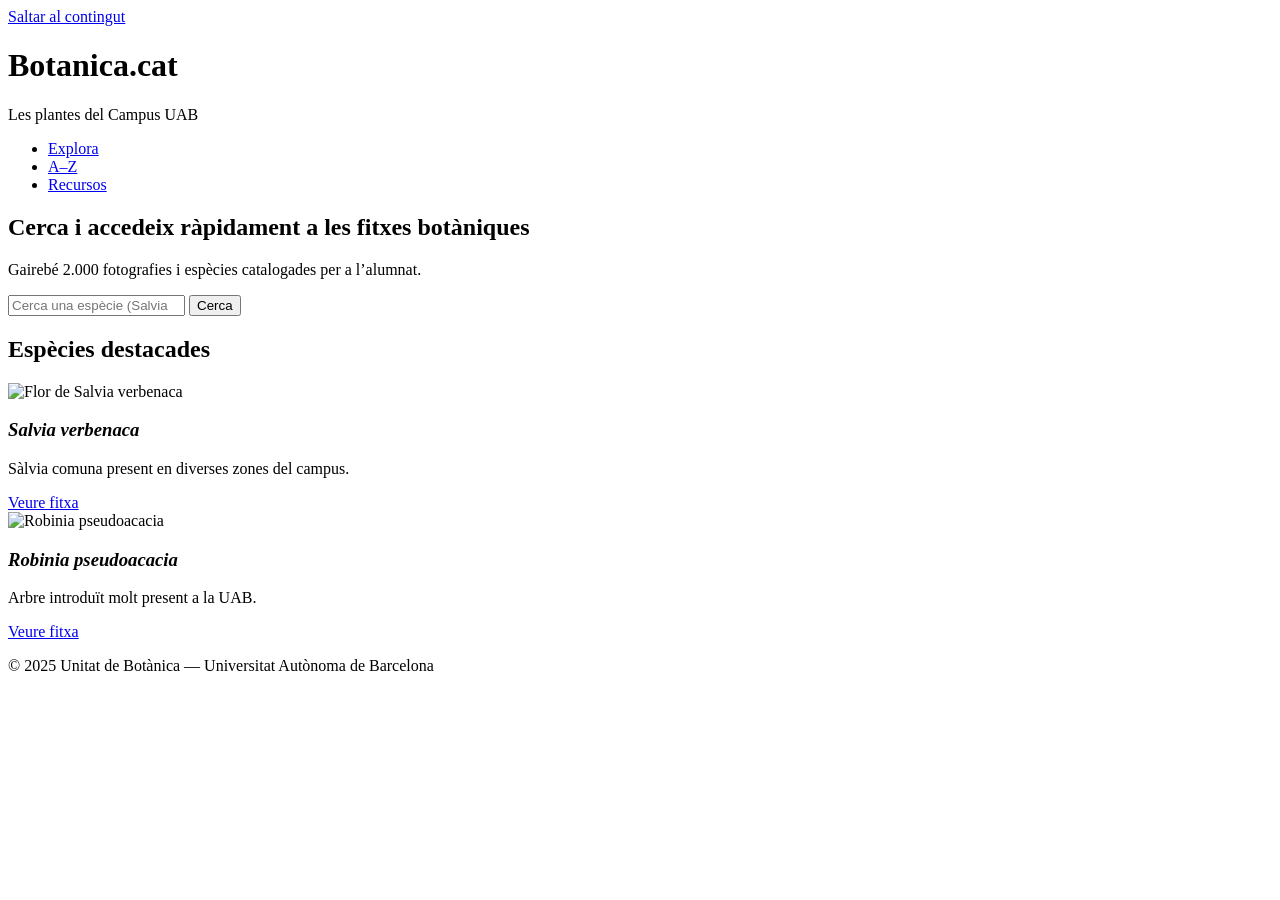
==== index.html @ 3b3caf1e "V2" ====
<!doctype html>
<html lang="ca">
<head>
  <meta charset="utf-8">
  <meta name="viewport" content="width=device-width, initial-scale=1">

  <title>Les plantes del Campus UAB — Botanica.cat</title>
  <meta name="description" content="Portal de plantes del Campus de la UAB. Accés ràpid a fitxes, galeries i recursos per a l'alumnat.">
  <link rel="canonical" href="https://botanica.cat/">
  <meta name="robots" content="index, follow">

  <!-- Open Graph -->
  <meta property="og:title" content="Les plantes del Campus UAB — Botanica.cat">
  <meta property="og:description" content="Accés fàcil a fitxes i galeries botàniques del campus UAB.">
  <meta property="og:type" content="website">
  <meta property="og:locale" content="ca_ES">

  <!-- CSS -->
  <link rel="stylesheet" href="styles.css">

  <!-- Structured Data -->
  <script type="application/ld+json">
  {
    "@context": "https://schema.org",
    "@type": "WebSite",
    "name": "Botanica.cat",
    "url": "https://botanica.cat/"
  }
  </script>
</head>

<body>
  <a class="skip-link" href="#main">Saltar al contingut</a>

  <header class="site-header">
    <div class="container">
      <div class="brand">
        <h1>Botanica.cat</h1>
        <p>Les plantes del Campus UAB</p>
      </div>

      <nav aria-label="Menú principal">
        <ul>
          <li><a href="#explora">Explora</a></li>
          <li><a href="#alfabet">A–Z</a></li>
          <li><a href="#recursos">Recursos</a></li>
        </ul>
      </nav>
    </div>
  </header>

  <main id="main" class="container">
    <section class="hero">
      <h2>Cerca i accedeix ràpidament a les fitxes botàniques</h2>
      <p>Gairebé 2.000 fotografies i espècies catalogades per a l’alumnat.</p>

      <form class="search-form" role="search">
        <input type="search" placeholder="Cerca una espècie (Salvia, Quercus…)" aria-label="Cerca d'espècies">
        <button type="submit">Cerca</button>
      </form>
    </section>

    <section id="explora">
      <h2>Espècies destacades</h2>

      <div class="grid">
        <article class="card">
          <img src="salvia.jpg" alt="Flor de Salvia verbenaca" loading="lazy">
          <h3><em>Salvia verbenaca</em></h3>
          <p>Sàlvia comuna present en diverses zones del campus.</p>
          <a href="#">Veure fitxa</a>
        </article>

        <article class="card">
          <img src="robinia.jpg" alt="Robinia pseudoacacia" loading="lazy">
          <h3><em>Robinia pseudoacacia</em></h3>
          <p>Arbre introduït molt present a la UAB.</p>
          <a href="#">Veure fitxa</a>
        </article>
      </div>
    </section>
  </main>

  <footer class="site-footer">
    <div class="container">
      <p>© 2025 Unitat de Botànica — Universitat Autònoma de Barcelona</p>
    </div>
  </footer>

  <!-- JS -->
  <script src="main.js" defer></script>
</body>
</html>
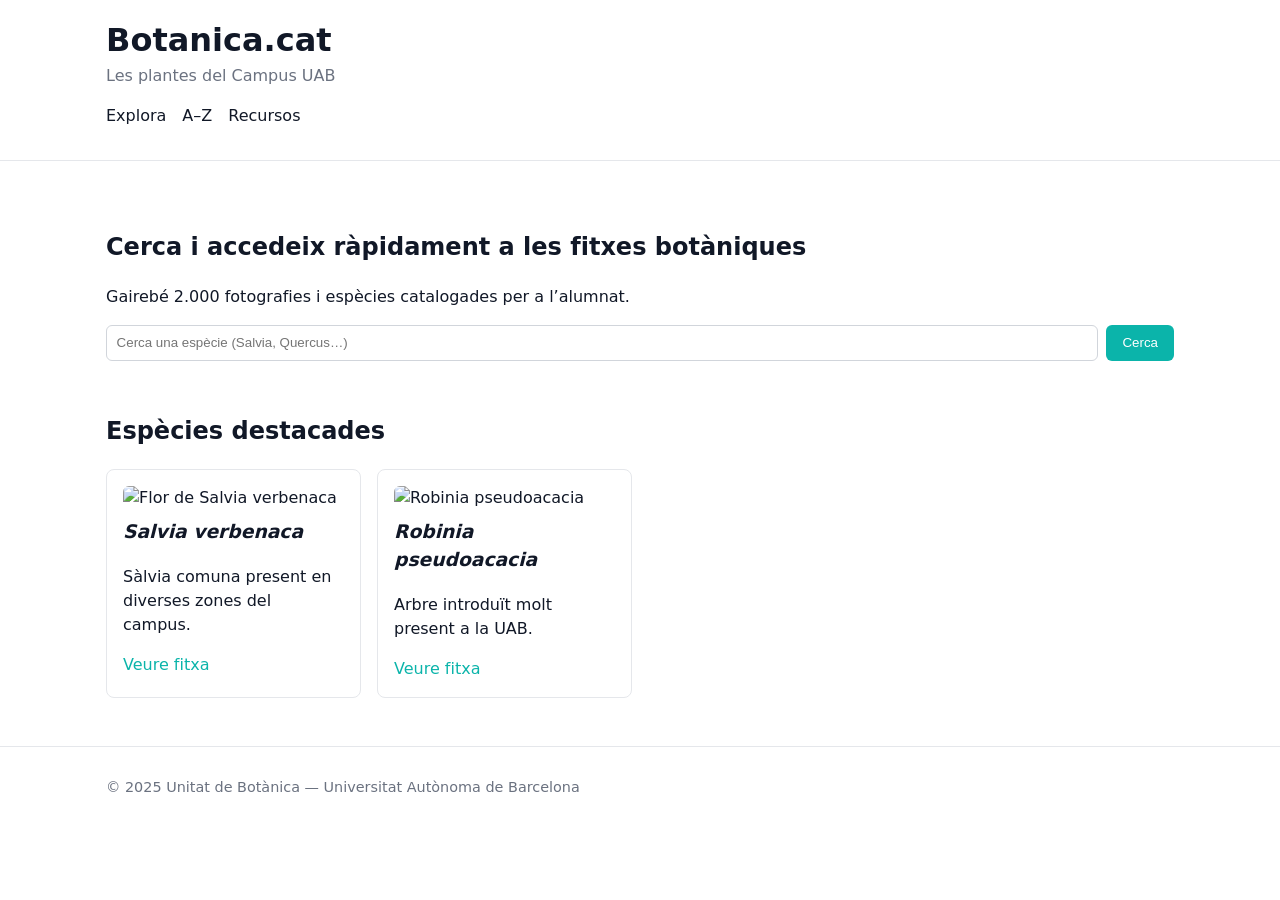
==== commit b28fe568: "Change stylesheet link from styles.css to style.css" ====
--- a/index.html
+++ b/index.html
@@ -16,7 +16,7 @@
   <meta property="og:locale" content="ca_ES">
 
   <!-- CSS -->
-  <link rel="stylesheet" href="styles.css">
+  <link rel="stylesheet" href="style.css">
 
   <!-- Structured Data -->
   <script type="application/ld+json">
--- a/style.css
+++ b/style.css
@@ -0,0 +1,130 @@
+:root {
+  --text: #111827;
+  --muted: #6b7280;
+  --accent: #0bb4aa;
+  --bg: #ffffff;
+  --max-width: 1100px;
+}
+
+* {
+  box-sizing: border-box;
+}
+
+body {
+  margin: 0;
+  font-family: system-ui, sans-serif;
+  color: var(--text);
+  background: var(--bg);
+  line-height: 1.5;
+}
+
+.skip-link {
+  position: absolute;
+  left: -999px;
+}
+
+.skip-link:focus {
+  left: 1rem;
+  top: 1rem;
+  background: #000;
+  color: #fff;
+  padding: .5rem;
+  z-index: 1000;
+}
+
+.container {
+  max-width: var(--max-width);
+  margin: 0 auto;
+  padding: 1rem;
+}
+
+.site-header {
+  border-bottom: 1px solid #e5e7eb;
+}
+
+.brand h1 {
+  margin: 0;
+}
+
+.brand p {
+  margin: 0;
+  color: var(--muted);
+}
+
+nav ul {
+  list-style: none;
+  display: flex;
+  gap: 1rem;
+  padding: 0;
+}
+
+nav a {
+  text-decoration: none;
+  color: var(--text);
+}
+
+.hero {
+  padding: 2rem 0;
+}
+
+.search-form {
+  display: flex;
+  gap: .5rem;
+  margin-top: 1rem;
+}
+
+.search-form input {
+  flex: 1;
+  padding: .6rem;
+  border: 1px solid #d1d5db;
+  border-radius: 6px;
+}
+
+.search-form button {
+  background: var(--accent);
+  color: white;
+  border: none;
+  padding: .6rem 1rem;
+  border-radius: 6px;
+  cursor: pointer;
+}
+
+.grid {
+  display: grid;
+  grid-template-columns: repeat(auto-fill, minmax(220px, 1fr));
+  gap: 1rem;
+  margin-top: 1rem;
+}
+
+.card {
+  border: 1px solid #e5e7eb;
+  border-radius: 8px;
+  padding: 1rem;
+}
+
+.card img {
+  width: 100%;
+  border-radius: 6px;
+}
+
+.card h3 {
+  margin-top: .5rem;
+}
+
+.card a {
+  color: var(--accent);
+  text-decoration: none;
+}
+
+.site-footer {
+  border-top: 1px solid #e5e7eb;
+  margin-top: 2rem;
+  color: var(--muted);
+  font-size: .9rem;
+}
+
+@media (max-width: 768px) {
+  nav ul {
+    flex-wrap: wrap;
+  }
+}
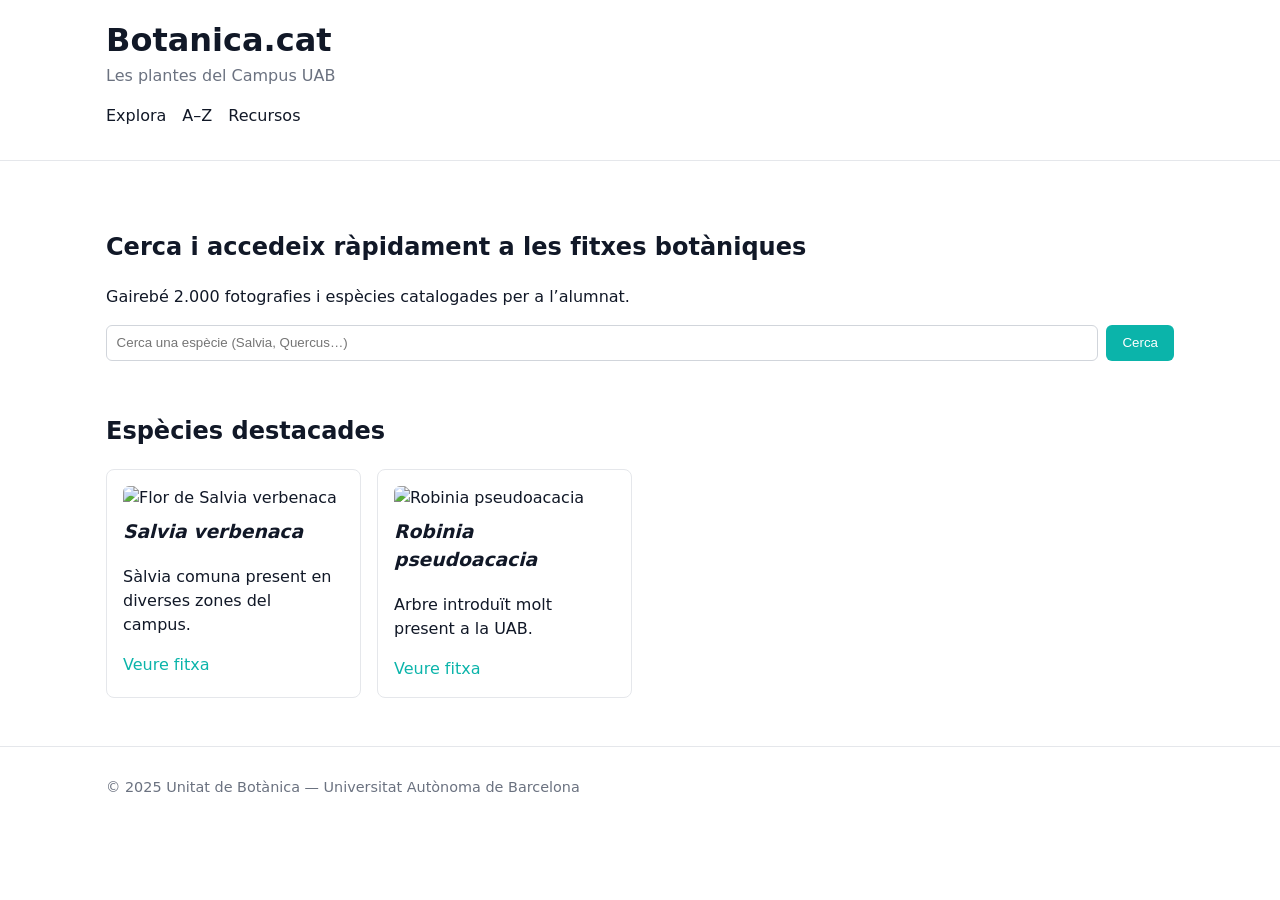
==== commit 09eabfa3: "Update index.html" ====
--- a/index.html
+++ b/index.html
@@ -88,6 +88,6 @@
   </footer>
 
   <!-- JS -->
-  <script src="main.js" defer></script>
+  <script src="java.js" defer></script>
 </body>
 </html>
